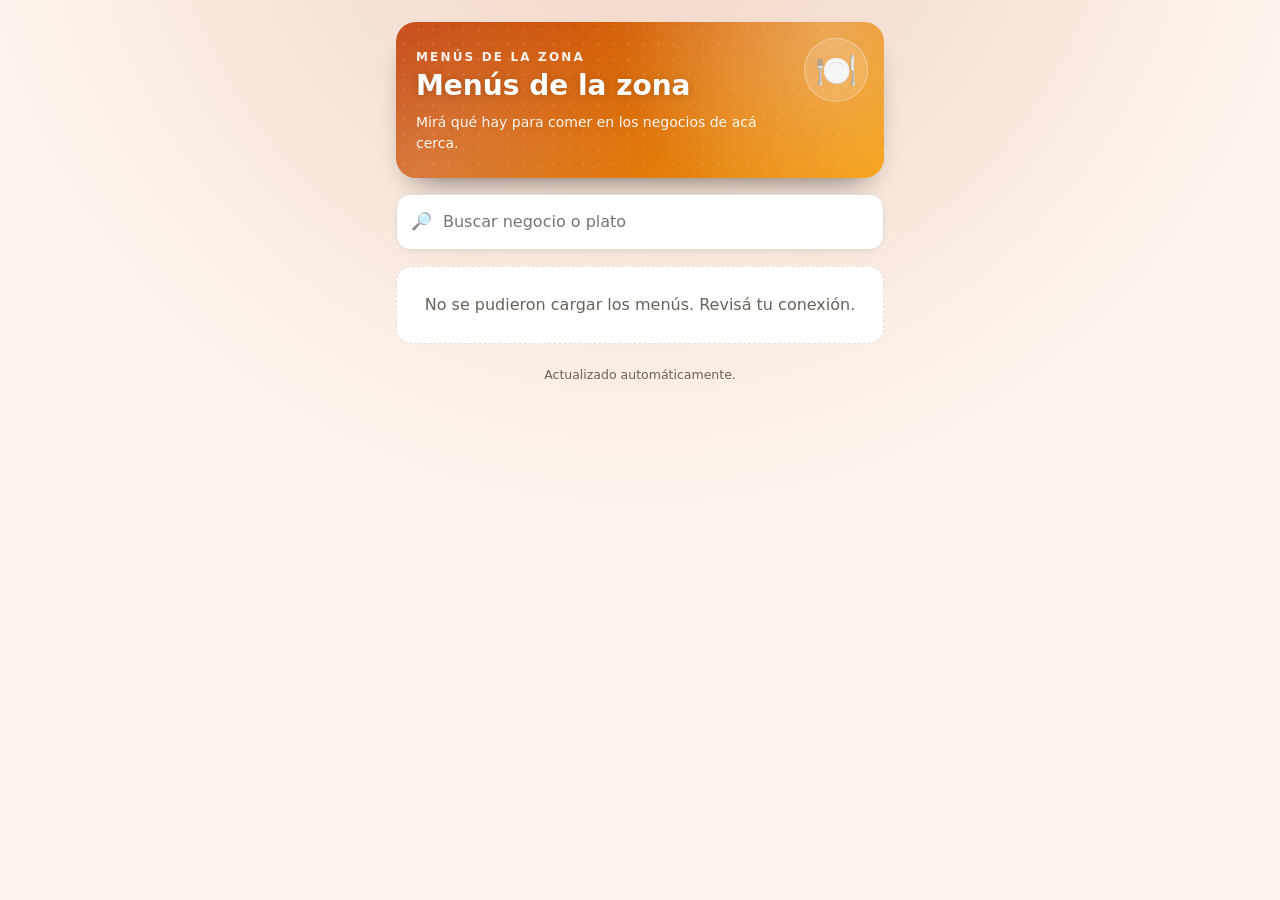
==== menus/index.html @ 539bb575 "App nueva: Menus de la zona (directorio publico de negocios con menu, con buscador y portadas)" ====
<!DOCTYPE html>
<html lang="es">
<head>
<meta charset="utf-8">
<meta http-equiv="Content-Security-Policy" content="default-src 'none'; script-src 'self' 'unsafe-inline'; style-src 'self' 'unsafe-inline'; connect-src https://bnyfhoxrezvotfktrxmb.supabase.co; img-src 'self' data: https://bnyfhoxrezvotfktrxmb.supabase.co; manifest-src 'self'; base-uri 'none'; form-action 'none'">
<meta name="referrer" content="no-referrer">
<meta name="description" content="Mirá los menús de los negocios de tu zona: cafés, rotiserías, hamburgueserías y más.">
<link rel="manifest" href="manifest.json">
<meta name="viewport" content="width=device-width, initial-scale=1">
<meta name="theme-color" content="#c2410c">
<link rel="apple-touch-icon" href="../icon-192.png">
<title>Menús de la zona</title>
<style>
:root{--ac:#c2410c;--ac2:#f59e0b;--ac-ink:#fff;--bg:#fdf7f0;--card:#ffffff;--ink:#1c1917;--mute:#6b6259;--line:#eadfd3;color-scheme:light dark}
@media (prefers-color-scheme:dark){:root{--bg:#17130f;--card:#231d18;--ink:#f5efe8;--mute:#c0b3a5;--line:#3a3029}}
*{box-sizing:border-box}
body{margin:0;background:var(--bg);color:var(--ink);font:16px/1.5 system-ui,-apple-system,Segoe UI,Roboto,sans-serif;min-height:100vh;background-image:radial-gradient(circle at 50% -18%,color-mix(in srgb,var(--ac) 20%,transparent),transparent 58%);background-attachment:fixed}
main{max-width:520px;margin:0 auto;padding:22px 16px 48px}
.bhero{position:relative;overflow:hidden;border-radius:20px;padding:26px 20px 24px;margin:0 0 16px;color:var(--ac-ink);box-shadow:0 16px 32px -18px rgba(0,0,0,.65);background-image:radial-gradient(circle at 88% 6%,rgba(255,255,255,.3),transparent 46%),radial-gradient(circle at 4% 96%,rgba(255,255,255,.2),transparent 44%),linear-gradient(135deg,var(--ac),var(--ac2))}
.bhero::after{content:"";position:absolute;inset:0;background-image:radial-gradient(color-mix(in srgb,var(--ac-ink) 30%,transparent) 1.2px,transparent 1.3px);background-size:15px 15px;opacity:.35;pointer-events:none}
.bhero-ico{position:absolute;z-index:1;right:16px;top:16px;width:64px;height:64px;display:grid;place-items:center;font-size:34px;background:color-mix(in srgb,var(--ac-ink) 15%,transparent);border:1px solid color-mix(in srgb,var(--ac-ink) 35%,transparent);border-radius:50%}
.bhero-k{position:relative;z-index:1;margin:0 0 4px;font-size:12px;font-weight:800;letter-spacing:.18em;text-transform:uppercase;opacity:.92}
.bhero h1{position:relative;z-index:1;margin:0;color:var(--ac-ink);font-size:28px;line-height:1.15;text-shadow:0 1px 8px rgba(0,0,0,.18)}
.bhero-u{position:relative;z-index:1;margin:10px 0 0;font-size:14px;opacity:.94;max-width:78%}
.buscar{position:relative;margin:0 0 16px}
.buscar input{width:100%;padding:15px 16px 15px 46px;border:1px solid var(--line);border-radius:14px;background:var(--card);color:var(--ink);font:inherit;box-shadow:0 2px 12px -8px rgba(0,0,0,.5)}
.buscar input:focus{outline:2px solid color-mix(in srgb,var(--ac) 60%,transparent);outline-offset:1px}
.buscar::before{content:"🔎";position:absolute;left:15px;top:50%;transform:translateY(-50%);font-size:17px;opacity:.7;pointer-events:none}
.nlist{display:grid;gap:14px}
.neg{display:block;text-decoration:none;color:var(--ink);border:1px solid var(--line);border-radius:18px;overflow:hidden;background:var(--card);box-shadow:0 6px 22px -16px rgba(0,0,0,.6);transition:transform .12s ease,box-shadow .12s ease}
.neg:hover{transform:translateY(-2px);box-shadow:0 14px 28px -18px rgba(0,0,0,.7)}
.neg:active{transform:translateY(0)}
.neg-cover{position:relative;min-height:130px;display:flex;align-items:flex-end;background-image:radial-gradient(circle at 90% 0%,rgba(255,255,255,.28),transparent 48%),linear-gradient(135deg,var(--nc,var(--ac)),var(--nc2,var(--ac2)))}
.neg-cover img{position:absolute;inset:0;width:100%;height:100%;object-fit:cover}
.neg-cover::after{content:"";position:absolute;inset:0;background:linear-gradient(to top,rgba(0,0,0,.74),rgba(0,0,0,.18) 60%,transparent);pointer-events:none}
.neg-sign{position:relative;z-index:1;width:100%;padding:12px 15px;display:flex;align-items:center;gap:10px;color:#fff}
.neg-ico{width:44px;height:44px;flex:none;display:grid;place-items:center;font-size:24px;background:rgba(255,255,255,.2);border:1px solid rgba(255,255,255,.35);border-radius:13px;backdrop-filter:blur(3px)}
.neg-t{min-width:0;font-size:21px;font-weight:800;letter-spacing:-.01em;text-shadow:0 2px 10px rgba(0,0,0,.6);overflow:hidden;text-overflow:ellipsis;white-space:nowrap}
.neg-body{padding:13px 15px 15px}
.neg-meta{display:flex;flex-wrap:wrap;gap:6px;margin:0 0 10px}
.tag{font-size:11.5px;font-weight:700;padding:4px 10px;border-radius:999px;background:color-mix(in srgb,var(--ac) 12%,var(--bg));color:color-mix(in srgb,var(--ac) 72%,var(--ink));border:1px solid color-mix(in srgb,var(--ac) 26%,var(--line));white-space:nowrap}
.neg-mute{margin:0;font-size:13.5px;color:var(--mute)}
.neg-cta{display:inline-block;margin-top:11px;padding:11px 16px;border-radius:12px;background:linear-gradient(135deg,var(--nc,var(--ac)),var(--nc2,var(--ac2)));color:#fff;font-weight:700;font-size:14.5px}
.cargando,.vacio{padding:26px 16px;text-align:center;color:var(--mute);border:1px dashed var(--line);border-radius:16px;background:var(--card)}
.pie{margin:22px 0 0;text-align:center;font-size:12.5px;color:var(--mute)}
@media (prefers-reduced-motion:reduce){.neg{transition:none}.neg:hover{transform:none}}
</style>
</head>
<body>
<main>
<header class="bhero">
  <div class="bhero-ico" aria-hidden="true">🍽️</div>
  <p class="bhero-k">Menús de la zona</p>
  <h1 id="ttl">Menús de la zona</h1>
  <p class="bhero-u">Mirá qué hay para comer en los negocios de acá cerca.</p>
</header>
<div class="buscar"><input id="q" type="search" autocomplete="off" placeholder="Buscar negocio o plato" aria-label="Buscar negocio o plato"></div>
<div id="lista" class="nlist"><div class="cargando">Cargando menús…</div></div>
<p class="pie" id="pie">Actualizado automáticamente.</p>
</main>
<script>
const SUPABASE_URL = "https://bnyfhoxrezvotfktrxmb.supabase.co";
const SUPABASE_KEY = "sb_publishable_tSt87CXb32Up5zSTfgTfZg_uVVMXuuS";
const $l = document.getElementById('lista'), $q = document.getElementById('q');
const esc = s => String(s ?? '').replace(/[&<>"']/g, c => ({'&':'&amp;','<':'&lt;','>':'&gt;','"':'&quot;',"'":'&#39;'}[c]));
const norm = s => String(s ?? '').toLowerCase().normalize('NFD').replace(/[\u0300-\u036f]/g, '');
async function rpc(fn, args) {
  const r = await fetch(SUPABASE_URL + '/rest/v1/rpc/' + fn, {
    method: 'POST',
    headers: { apikey: SUPABASE_KEY, Authorization: 'Bearer ' + SUPABASE_KEY, 'Content-Type': 'application/json' },
    body: JSON.stringify(args || {})
  });
  const d = await r.json().catch(() => null);
  if (!r.ok) throw new Error((d && d.message) || 'Error de conexión');
  return d;
}
function colorSeguro(c, alt) { return /^#[0-9a-f]{6}$/i.test(String(c || '')) ? c : alt; }
function tarjeta(b) {
  const cover = String(b.cover || '').trim();
  const ico = String(b.emoji || '').trim() || '🍽️';
  const tags = (b.categories || []).slice(0, 4).map(c => `<span class="tag">${esc(c)}</span>`).join('');
  const cat = (b.categories || []).length > 4 ? `<span class="tag">+${(b.categories || []).length - 4} más</span>` : '';
  const dir = b.address ? `<p class="neg-mute">📍 ${esc(b.address)}</p>` : '';
  const c1 = colorSeguro(b.color, '#c2410c'), c2 = colorSeguro(b.color2, '#f59e0b');
  return `<a class="neg" href="../?b=${encodeURIComponent(b.slug)}&menu=1" style="--nc:${c1};--nc2:${c2}">
    <div class="neg-cover">${cover ? `<img src="${esc(cover)}" alt="" loading="lazy" onerror="this.remove()">` : ''}
      <div class="neg-sign"><span class="neg-ico" aria-hidden="true">${esc(ico)}</span><span class="neg-t">${esc(b.name)}</span></div>
    </div>
    <div class="neg-body">${tags || cat ? `<div class="neg-meta">${tags}${cat}</div>` : ''}
      ${dir}
      <p class="neg-mute">${b.items} producto${b.items === 1 ? '' : 's'} en el menú</p>
      <span class="neg-cta">Ver el menú →</span>
    </div></a>`;
}
let timer = null;
async function cargar() {
  try {
    const r = await rpc('get_menu_directory', { p_q: $q.value.trim() });
    const bs = (r && r.businesses) || [];
    if (!bs.length) {
      $l.innerHTML = `<div class="vacio">${$q.value.trim() ? 'No encontramos nada con ese texto.' : 'Todavía no hay menús cargados.'}</div>`;
    } else {
      $l.innerHTML = bs.map(tarjeta).join('');
    }
    document.getElementById('pie').textContent = bs.length + (bs.length === 1 ? ' negocio' : ' negocios') + ' con menú.';
  } catch (e) {
    $l.innerHTML = `<div class="vacio">No se pudieron cargar los menús. Revisá tu conexión.</div>`;
  }
}
$q.oninput = () => { clearTimeout(timer); timer = setTimeout(cargar, 220); };
cargar();
</script>
</body>
</html>
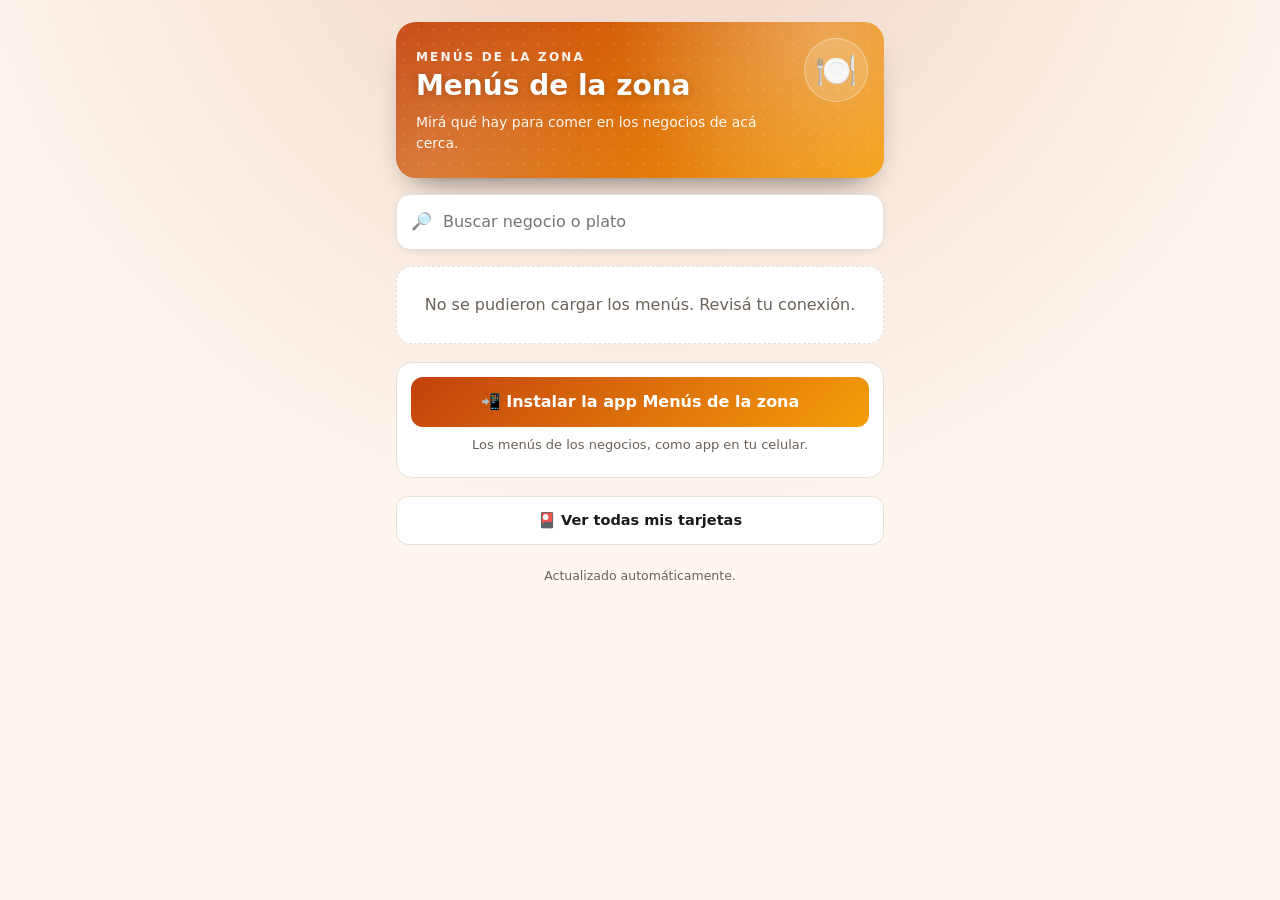
==== commit 27431e66: "La app Menus de la zona ahora se encuentra desde todos lados: boton en la tarjeta, en mis tarjetas y" ====
--- a/menus/index.html
+++ b/menus/index.html
@@ -43,6 +43,11 @@
 .neg-cta{display:inline-block;margin-top:11px;padding:11px 16px;border-radius:12px;background:linear-gradient(135deg,var(--nc,var(--ac)),var(--nc2,var(--ac2)));color:#fff;font-weight:700;font-size:14.5px}
 .cargando,.vacio{padding:26px 16px;text-align:center;color:var(--mute);border:1px dashed var(--line);border-radius:16px;background:var(--card)}
 .pie{margin:22px 0 0;text-align:center;font-size:12.5px;color:var(--mute)}
+.instbox{margin:18px 0 0;padding:14px;border:1px solid var(--line);border-radius:16px;background:var(--card);text-align:center}
+.instbox button{width:100%;padding:13px 16px;border:0;border-radius:12px;background:linear-gradient(135deg,var(--ac),var(--ac2));color:#fff;font:inherit;font-weight:700;cursor:pointer}
+.instbox p{margin:8px 0 0;font-size:13px;color:var(--mute)}
+.volver{display:block;margin:18px 0 0;padding:13px 16px;border:1px solid var(--line);border-radius:12px;background:var(--card);color:var(--ink);font-weight:700;text-align:center;text-decoration:none;font-size:14.5px}
+.volver:active{transform:translateY(1px)}
 @media (prefers-reduced-motion:reduce){.neg{transition:none}.neg:hover{transform:none}}
 </style>
 </head>
@@ -56,6 +61,8 @@
 </header>
 <div class="buscar"><input id="q" type="search" autocomplete="off" placeholder="Buscar negocio o plato" aria-label="Buscar negocio o plato"></div>
 <div id="lista" class="nlist"><div class="cargando">Cargando menús…</div></div>
+<div class="instbox" id="inst" hidden><button id="ibtn">📲 Instalar la app Menús de la zona</button><p>Los menús de los negocios, como app en tu celular.</p><p id="imsg" aria-live="polite"></p></div>
+<a class="volver" href="../tarjetas/">🎴 Ver todas mis tarjetas</a>
 <p class="pie" id="pie">Actualizado automáticamente.</p>
 </main>
 <script>
@@ -109,6 +116,19 @@
 }
 $q.oninput = () => { clearTimeout(timer); timer = setTimeout(cargar, 220); };
 cargar();
+/* ---- Instalar la app (independiente del resto) ---- */
+const yaInstalada = () => matchMedia('(display-mode: standalone)').matches || navigator.standalone === true;
+const esIOS = () => /iphone|ipad|ipod/i.test(navigator.userAgent) || (navigator.platform === 'MacIntel' && navigator.maxTouchPoints > 1);
+let inst = null;
+addEventListener('beforeinstallprompt', e => { e.preventDefault(); inst = e; });
+if (!yaInstalada()) document.getElementById('inst').hidden = false;
+document.getElementById('ibtn').onclick = () => {
+  const msg = document.getElementById('imsg');
+  if (inst) { inst.prompt(); inst = null; msg.textContent = ''; return; }
+  msg.innerHTML = yaInstalada() ? 'Ya la tenés instalada.' : (esIOS()
+    ? 'Tocá <b>Compartir</b> (el cuadradito con la flecha) y elegí <b>“Agregar a pantalla de inicio”</b>.'
+    : 'Abrí el menú del navegador (⋮) y elegí <b>“Instalar aplicación”</b> o <b>“Agregar a pantalla de inicio”</b>.');
+};
 </script>
 </body>
 </html>
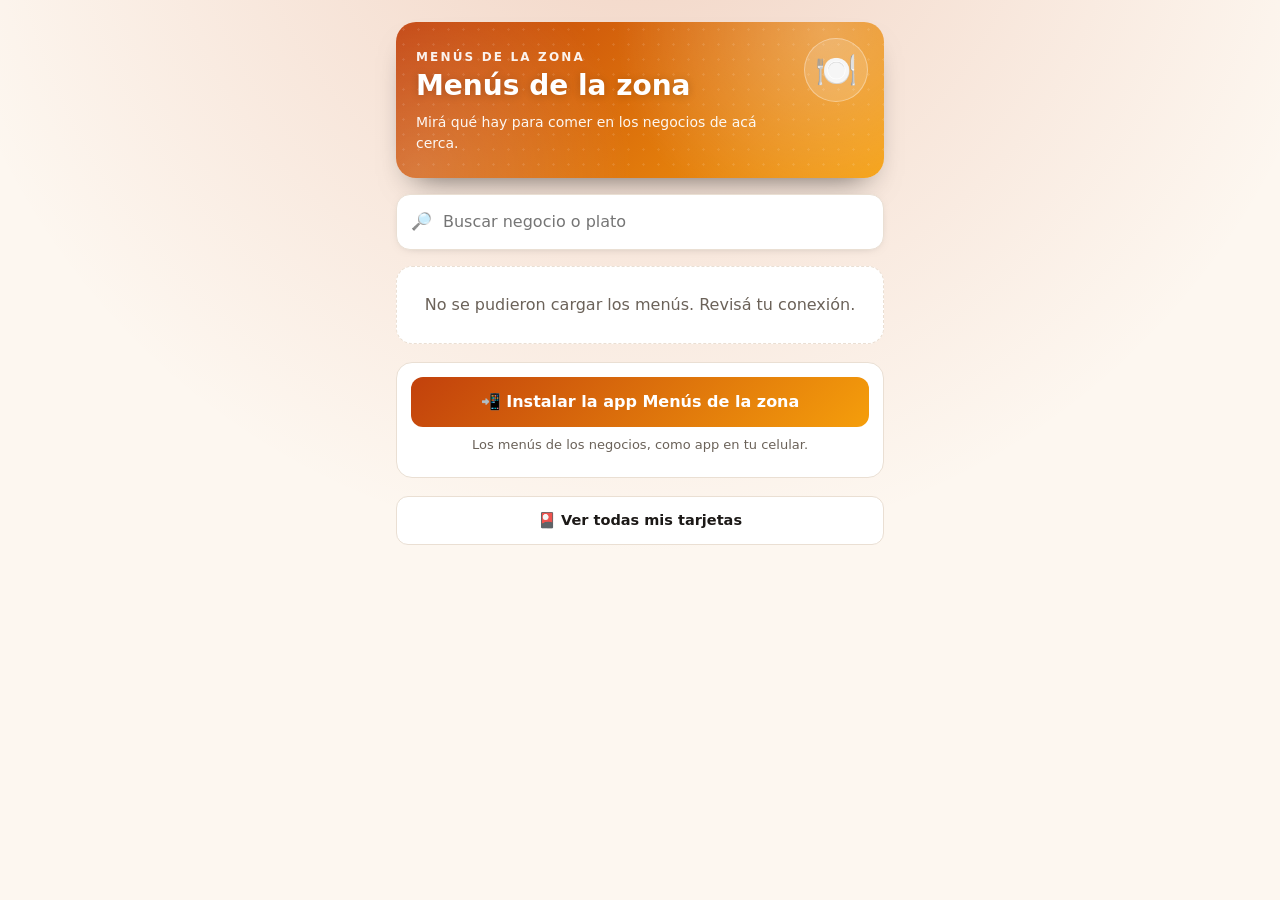
==== commit 7fc40f73: "fix: link negocio en panel/tarjetas; limpia QR; menu abierto con pedido con tarjeta; sql 003 directo" ====
--- a/menus/index.html
+++ b/menus/index.html
@@ -78,7 +78,12 @@
     body: JSON.stringify(args || {})
   });
   const d = await r.json().catch(() => null);
-  if (!r.ok) throw new Error((d && d.message) || 'Error de conexión');
+  if (!r.ok) {
+    const err = new Error((d && d.message) || 'Error de conexión');
+    err.status = r.status;
+    err.code = (d && d.code) || '';
+    throw err;
+  }
   return d;
 }
 function colorSeguro(c, alt) { return /^#[0-9a-f]{6}$/i.test(String(c || '')) ? c : alt; }
@@ -111,7 +116,13 @@
     }
     document.getElementById('pie').textContent = bs.length + (bs.length === 1 ? ' negocio' : ' negocios') + ' con menú.';
   } catch (e) {
-    $l.innerHTML = `<div class="vacio">No se pudieron cargar los menús. Revisá tu conexión.</div>`;
+    /* Si la función del directorio todavía no está creada en la base,
+       avisamos claro en vez de decir "revisá tu conexión". */
+    const faltaFuncion = e && (e.code === 'PGRST202' || e.status === 404);
+    $l.innerHTML = faltaFuncion
+      ? '<div class="vacio">El directorio de menús todavía no está activado.<br>Pedile al negocio que lo active desde su panel.</div>'
+      : '<div class="vacio">No se pudieron cargar los menús. Revisá tu conexión.</div>';
+    document.getElementById('pie').textContent = '';
   }
 }
 $q.oninput = () => { clearTimeout(timer); timer = setTimeout(cargar, 220); };
@@ -125,10 +136,15 @@
 document.getElementById('ibtn').onclick = () => {
   const msg = document.getElementById('imsg');
   if (inst) { inst.prompt(); inst = null; msg.textContent = ''; return; }
-  msg.innerHTML = yaInstalada() ? 'Ya la tenés instalada.' : (esIOS()
+  if (yaInstalada()) { msg.textContent = 'Ya la tenés instalada.'; return; }
+  const pc = !esIOS() && !/android/i.test(navigator.userAgent);
+  msg.innerHTML = esIOS()
     ? 'Tocá <b>Compartir</b> (el cuadradito con la flecha) y elegí <b>“Agregar a pantalla de inicio”</b>.'
-    : 'Abrí el menú del navegador (⋮) y elegí <b>“Instalar aplicación”</b> o <b>“Agregar a pantalla de inicio”</b>.');
+    : pc
+      ? 'En <b>Chrome de la compu</b>: buscá el ícono de <b>instalar</b> a la derecha de la barra de direcciones (una pantallita con una flecha ↓). Si no lo ves, abrí el menú <b>⋮</b> y elegí <b>“Instalar aplicación”</b>.'
+      : 'Abrí el menú del navegador (⋮) y elegí <b>“Instalar aplicación”</b> o <b>“Agregar a pantalla de inicio”</b>.';
 };
+if ('serviceWorker' in navigator) navigator.serviceWorker.register('sw.js', { scope: './' }).catch(() => {});
 </script>
 </body>
 </html>
